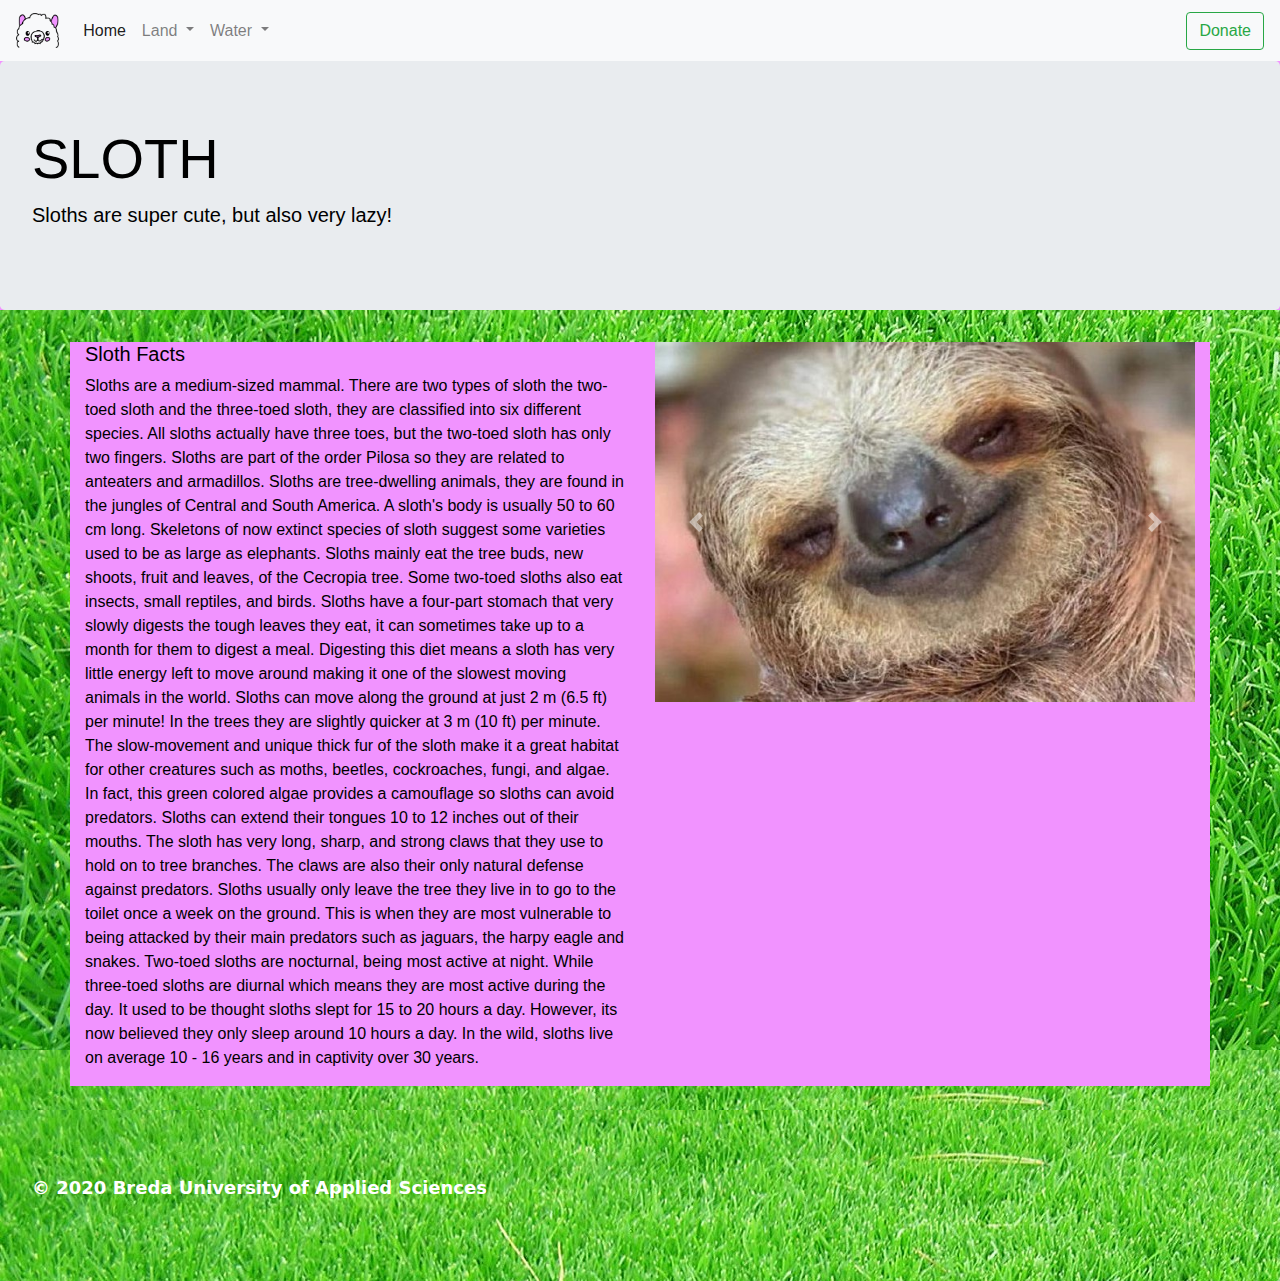
==== sloth.html @ 3a4dd4e0 "ending changes" ====
<!doctype html>
<html lang="en">
<head>
    <!-- Required meta tags -->
    <meta charset="utf-8">
    <meta name="viewport" content="width=device-width, initial-scale=1, shrink-to-fit=no">

    <!-- Bootstrap CSS -->
    <link rel="stylesheet" href="https://stackpath.bootstrapcdn.com/bootstrap/4.4.1/css/bootstrap.min.css" integrity="sha384-Vkoo8x4CGsO3+Hhxv8T/Q5PaXtkKtu6ug5TOeNV6gBiFeWPGFN9MuhOf23Q9Ifjh" crossorigin="anonymous">
    <link href="css/styles.css" rel="stylesheet" type="text/css">
<title>Sloth website</title>
  </head>
  <body>
	  <nav class="navbar navbar-expand-lg navbar-light bg-light">
  <a class="navbar-brand" href="index.html">
	<img alt="Cute Animals logo" src="images/llogo.png" height="35px">
  </a>
  <button class="navbar-toggler" type="button" data-toggle="collapse" data-target="#navbarSupportedContent" aria-controls="navbarSupportedContent" aria-expanded="false" aria-label="Toggle navigation">
    <span class="navbar-toggler-icon"></span>
  </button>

  <div class="collapse navbar-collapse" id="navbarSupportedContent">
    <ul class="navbar-nav mr-auto">
      <li class="nav-item active">
        <a class="nav-link" href="index.html">Home <span class="sr-only">(current)</span></a>
      </li>
      <li class="nav-item dropdown">
        <a class="nav-link dropdown-toggle" href="sloth.html" id="navbarDropdown" role="button" data-toggle="dropdown" aria-haspopup="true" aria-expanded="false">
          Land
        </a>
        <div class="dropdown-menu" aria-labelledby="navbarDropdown">
          <a class="dropdown-item" href="sloth.html">Sloth</a>
          <a class="dropdown-item" href="#">Pig</a>
		  <a class="dropdown-item" href="#">Fox</a>
        </div>
		  
      </li>
		 <li class="nav-item dropdown">
        <a class="nav-link dropdown-toggle" href="#" id="navbarDropdown2" role="button" data-toggle="dropdown" aria-haspopup="true" aria-expanded="false">
          Water
        </a>
        <div class="dropdown-menu" aria-labelledby="navbarDropdown">
          <a class="dropdown-item" href="#">Seal</a>
          <a class="dropdown-item" href="#">Fish</a>
      	</div>
      </li>
    
    </ul>
  
      <button class="btn btn-outline-success my-2 my-sm-0" href="https://bestfriends.org" type="submit">Donate</button>
  </div>
</nav>
	  <header>
		  <div class="jumbotron col-xl-12">
  			<h1 class="display-4">SLOTH</h1>
  			<p class="lead">Sloths are super cute, but also very lazy!</p>
			</div>
	  </header>
	  
	  
 	  <main class= "container my-4">
		  <div class="row">
		  	<div class="col-6">
				<h5> Sloth Facts</h5>
				<p> Sloths are a medium-sized mammal. There are two types of sloth the two-toed sloth and the three-toed sloth, they are classified into six different species. All sloths actually have three toes, but the two-toed sloth has only two fingers. Sloths are part of the order Pilosa so they are related to anteaters and armadillos. Sloths are tree-dwelling animals, they are found in the jungles of Central and South America. A sloth's body is usually 50 to 60 cm long. Skeletons of now extinct species of sloth suggest some varieties used to be as large as elephants. Sloths mainly eat the tree buds, new shoots, fruit and leaves, of the Cecropia tree. Some two-toed sloths also eat insects, small reptiles, and birds. Sloths have a four-part stomach that very slowly digests the tough leaves they eat, it can sometimes take up to a month for them to digest a meal. Digesting this diet means a sloth has very little energy left to move around making it one of the slowest moving animals in the world. Sloths can move along the ground at just 2 m (6.5 ft) per minute! In the trees they are slightly quicker at 3 m (10 ft) per minute. The slow-movement and unique thick fur of the sloth make it a great habitat for other creatures such as moths, beetles, cockroaches, fungi, and algae. In fact, this green colored algae provides a camouflage so sloths can avoid predators. Sloths can extend their tongues 10 to 12 inches out of their mouths. The sloth has very long, sharp, and strong claws that they use to hold on to tree branches. The claws are also their only natural defense against predators. Sloths usually only leave the tree they live in to go to the toilet once a week on the ground. This is when they are most vulnerable to being attacked by their main predators such as jaguars, the harpy eagle and snakes. Two-toed sloths are nocturnal, being most active at night. While three-toed sloths are diurnal which means they are most active during the day. It used to be thought sloths slept for 15 to 20 hours a day. However, its now believed they only sleep around 10 hours a day. In the wild, sloths live on average 10 - 16 years and in captivity over 30 years.
				</p>
				</div>
			  
			  <div class="col-6">
			<div id="carouselExampleControls" class="carousel slide" data-ride="carousel">
  <div class="carousel-inner">
    <div class="carousel-item active">
      <img src="images/sloth2.jpg" class="d-block w-100" alt="sloth close up">
    </div>
    <div class="carousel-item">
      <img src="images/sloth3.jpg" class="d-block w-100" alt="sloth hangin' around">
    </div>
    <div class="carousel-item">
      <img src="images/sloth4.png" class="d-block w-100" alt="baby sloth with mom">
    </div>
  </div>
  <a class="carousel-control-prev" href="#carouselExampleControls" role="button" data-slide="prev">
    <span class="carousel-control-prev-icon" aria-hidden="true"></span>
    <span class="sr-only">Previous</span>
  </a>
  <a class="carousel-control-next" href="#carouselExampleControls" role="button" data-slide="next">
    <span class="carousel-control-next-icon" aria-hidden="true"></span>
    <span class="sr-only">Next</span>
  </a>
</div>
			  </div>
		  </div>
		</main>
		
	  <footer class="jumbotron mb-0 rext-right">
	   <p> &copy; 2020 Breda University of Applied Sciences</p>	
	  </footer>
					
    <!-- Optional JavaScript -->
    <!-- jQuery first, then Popper.js, then Bootstrap JS -->
    <script src="https://code.jquery.com/jquery-3.4.1.slim.min.js" integrity="sha384-J6qa4849blE2+poT4WnyKhv5vZF5SrPo0iEjwBvKU7imGFAV0wwj1yYfoRSJoZ+n" crossorigin="anonymous"></script>
    <script src="https://cdn.jsdelivr.net/npm/popper.js@1.16.0/dist/umd/popper.min.js" integrity="sha384-Q6E9RHvbIyZFJoft+2mJbHaEWldlvI9IOYy5n3zV9zzTtmI3UksdQRVvoxMfooAo" crossorigin="anonymous"></script>
    <script src="https://stackpath.bootstrapcdn.com/bootstrap/4.4.1/js/bootstrap.min.js" integrity="sha384-wfSDF2E50Y2D1uUdj0O3uMBJnjuUD4Ih7YwaYd1iqfktj0Uod8GCExl3Og8ifwB6" crossorigin="anonymous"></script>
  </body>
</html>
---- css/styles.css ----
@charset "UTF-8";
body {
    color: #000000;
    font-family: "Gill Sans", "Gill Sans MT", "Myriad Pro", "DejaVu Sans Condensed", Helvetica, Arial, sans-serif;
    background-image: url(../images/grass.jpg);
}
navbar {
}
header {
    background-color: #F193FF;
}
.container {
    background-color: #F193FF;
}
main {
}
footer {
    background-image: url(../images/grass.jpg);
    color: #FFFFFF;
    font-size: large;
    font-weight: bold;
    font-family: Segoe, "Segoe UI", "DejaVu Sans", "Trebuchet MS", Verdana, sans-serif;
}
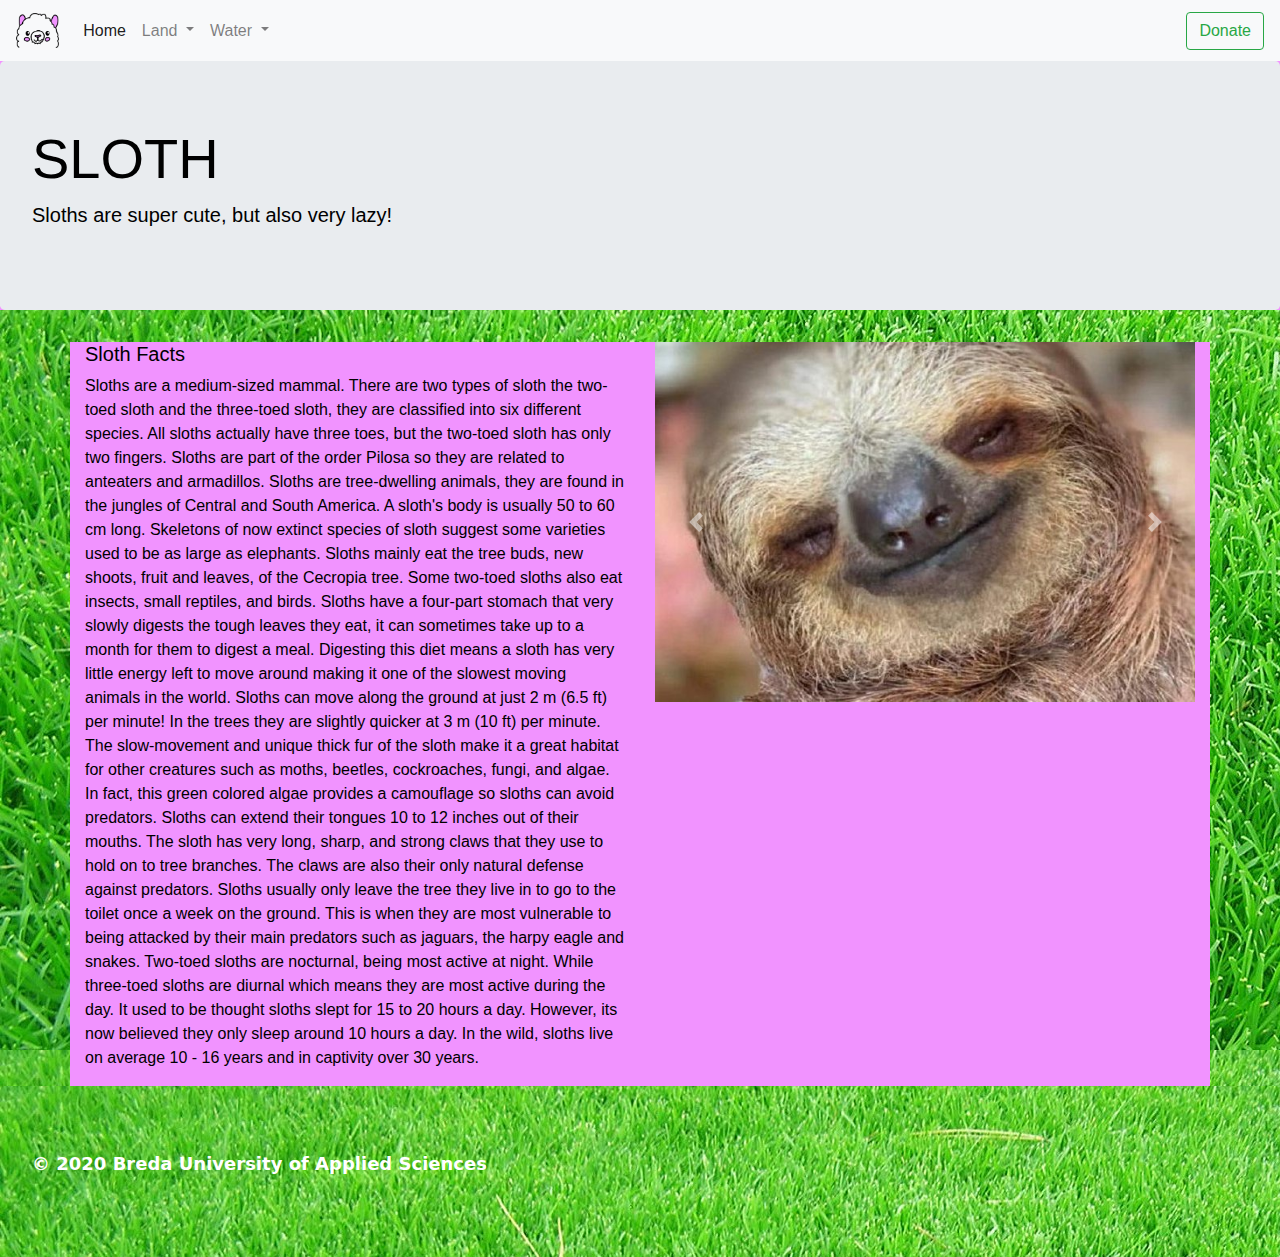
==== commit c1634701: "changes to bootstrap" ====
--- a/sloth.html
+++ b/sloth.html
@@ -58,15 +58,15 @@
 	  </header>
 	  
 	  
- 	  <main class= "container my-4">
+ 	  <main class= "container my-6">
 		  <div class="row">
-		  	<div class="col-6">
+		  	<div class="col-sm-12 col-lg-6">
 				<h5> Sloth Facts</h5>
 				<p> Sloths are a medium-sized mammal. There are two types of sloth the two-toed sloth and the three-toed sloth, they are classified into six different species. All sloths actually have three toes, but the two-toed sloth has only two fingers. Sloths are part of the order Pilosa so they are related to anteaters and armadillos. Sloths are tree-dwelling animals, they are found in the jungles of Central and South America. A sloth's body is usually 50 to 60 cm long. Skeletons of now extinct species of sloth suggest some varieties used to be as large as elephants. Sloths mainly eat the tree buds, new shoots, fruit and leaves, of the Cecropia tree. Some two-toed sloths also eat insects, small reptiles, and birds. Sloths have a four-part stomach that very slowly digests the tough leaves they eat, it can sometimes take up to a month for them to digest a meal. Digesting this diet means a sloth has very little energy left to move around making it one of the slowest moving animals in the world. Sloths can move along the ground at just 2 m (6.5 ft) per minute! In the trees they are slightly quicker at 3 m (10 ft) per minute. The slow-movement and unique thick fur of the sloth make it a great habitat for other creatures such as moths, beetles, cockroaches, fungi, and algae. In fact, this green colored algae provides a camouflage so sloths can avoid predators. Sloths can extend their tongues 10 to 12 inches out of their mouths. The sloth has very long, sharp, and strong claws that they use to hold on to tree branches. The claws are also their only natural defense against predators. Sloths usually only leave the tree they live in to go to the toilet once a week on the ground. This is when they are most vulnerable to being attacked by their main predators such as jaguars, the harpy eagle and snakes. Two-toed sloths are nocturnal, being most active at night. While three-toed sloths are diurnal which means they are most active during the day. It used to be thought sloths slept for 15 to 20 hours a day. However, its now believed they only sleep around 10 hours a day. In the wild, sloths live on average 10 - 16 years and in captivity over 30 years.
 				</p>
 				</div>
 			  
-			  <div class="col-6">
+			  <div class="col-sm-12 col-lg-6">
 			<div id="carouselExampleControls" class="carousel slide" data-ride="carousel">
   <div class="carousel-inner">
     <div class="carousel-item active">
